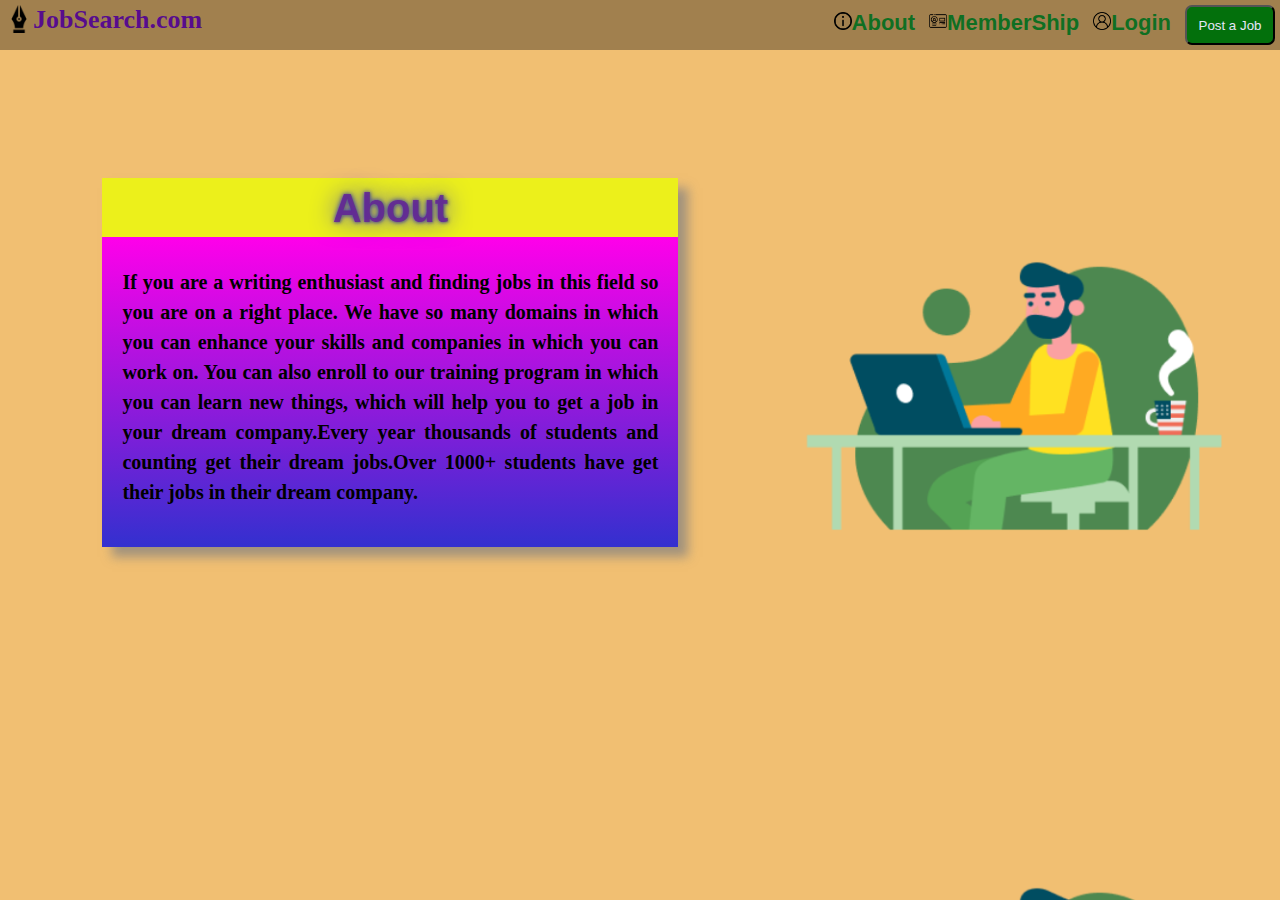
==== aboutjobs.html @ 86f0a2f5 "Add files via upload" ====
<!DOCTYPE html>
<html lang="en">
<head>
    <meta charset="UTF-8">
    <meta http-equiv="X-UA-Compatible" content="IE=edge">
    <meta name="viewport" content="width=device-width, initial-scale=1.0">
    <title>About</title>
    <link rel="icon" href="information.png" type="image/icon type">
    <link rel="stylesheet" href="aboutjobs.css">
</head>
<body>
    <div class="navbar">
        <img src="pen-tool.png" alt="" width="28px" height="28px" class="pen">
        <a href="index.html" style="text-decoration: none;" class="jobsearch">JobSearch.com</a>
        <div class="cont">
            <a href="aboutjobs.html" style="text-decoration: none;" id="content"><img src="information.png" width="18" height="18">About</a>
            <a href="#" style="text-decoration: none;" id="content"><img src="membership.png" width="18" height="18" >MemberShip</a>
            <a href="#" style="text-decoration: none;" id="content"><img src="user.png" width="18" height="18">Login</a>
            <button class="btn">Post a Job</button>
        </div>        
    </div> 
    <div class="about">
        
            <h1 class="aboutheading">About</h1>
            <p class="aboutpara"><strong>If you are a writing enthusiast and  finding jobs in this field so you are on a right place. We have so many domains in which you can enhance your skills and  companies in which you can work on.  You can also enroll to our training program in which you can learn new things, which will help you to get a job in your dream company.Every year thousands of students and counting get their dream jobs.Over 1000+ students have get their jobs in their dream company.</strong></p>
    </div>
    
</body>
</html>
---- aboutjobs.css ----
body{
    background-image: url("photo.png");
    background-size: 1300px;
    margin-left: 0px;
    margin-top: 0px;
    margin-right: 0px;
    margin-bottom: 0px;
}
.navbar{
    background-color: rgba(12, 12, 12, 0.349);
    padding: 5px;
}
.jobsearch,.pen{
    float: left;
    color: #530592ef;
    text-align: left;
    text-decoration: none;
    font-size: 26px;
    font-family: 'Indie Flower', cursive;
    font-weight: bolder;
}
.cont{
    text-align: right;
    word-spacing: 10px;
}
#content{
    font-weight: bolder;
    
    color: #066e20ef;
    text-align: center;
    text-decoration: none;
    font-size: 22px;
    font-family: 'Merriweather Sans', sans-serif
}
.btn{
    width: 90px;
    height: 40px;
    background-color: rgb(3, 112, 12);
    color: lavender;
    border-radius: 7px;
    border-color: black;
    border-width: 2px;
    cursor: pointer;
}
.about{
    background-color: lavender;
    margin-top: 10%;
    margin-right: 47%;
    margin-left: 8%;
    box-shadow: 10px 10px 10px rgba(131, 129, 129, 0.712);
}
.aboutheading{
    padding-right: 20px;
    padding-left: 20px;
    text-align: center;
    line-height:60px;
    font-size: 40px;
    font-family:sans-serif;
    font-weight:bolder;
    color: #622396de;
    background-color: rgba(236, 240, 11, 0.932);
    text-shadow: 1px 1px 2px rgba(116, 113, 113, 0.603), 0 0 25px rgba(0, 0, 255, 0.76), 0 0 5px rgb(53, 53, 170);
}
.aboutpara{
    padding-left: 20px;
    padding-right: 20px;
    text-align: justify;
    background-image: linear-gradient(rgb(255, 0, 234), rgb(51, 48, 207));
    line-height: 30px;
    margin-top: -28px;
    padding-bottom: 40px;
    padding-top: 30px;
    font-size:20px;
    font-family: 'Bangers', cursive;
}
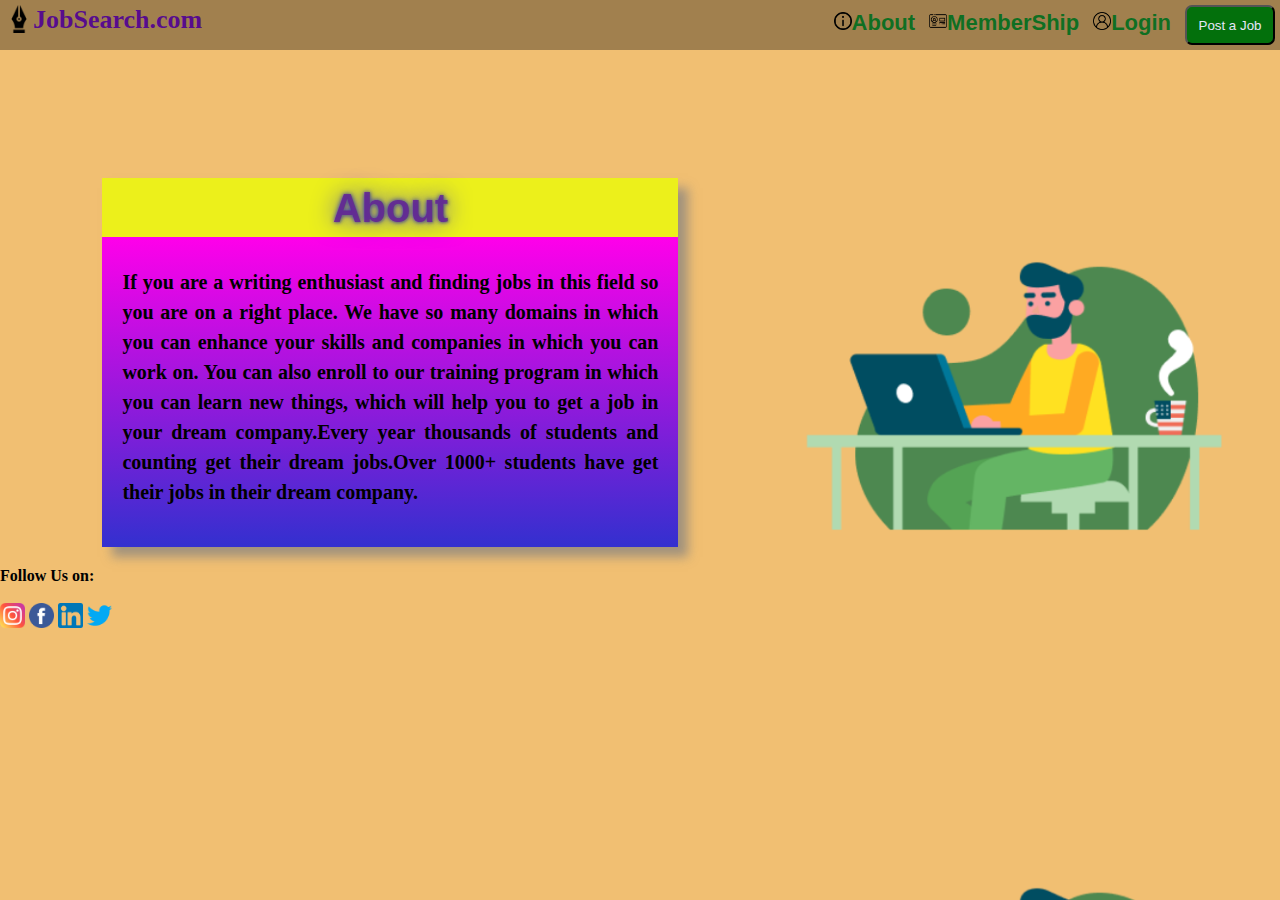
==== commit 2221998c: "Update aboutjobs.html" ====
--- a/aboutjobs.html
+++ b/aboutjobs.html
@@ -24,6 +24,19 @@
             <h1 class="aboutheading">About</h1>
             <p class="aboutpara"><strong>If you are a writing enthusiast and  finding jobs in this field so you are on a right place. We have so many domains in which you can enhance your skills and  companies in which you can work on.  You can also enroll to our training program in which you can learn new things, which will help you to get a job in your dream company.Every year thousands of students and counting get their dream jobs.Over 1000+ students have get their jobs in their dream company.</strong></p>
     </div>
+    <footer>
+        <div class="logos">
+            <section class="icon">
+                <span class="footpara"><b>Follow Us on:</b></span>
+                <br>
+                <br>
+                <a href="#" ><img src="instagram.png" alt="" width="25" height="25"></a>
+                <a href="#"><img src="facebook.png" alt="" width="25" height="25"></a>
+                <a href="#"><img src="linkedin.png" alt="" width="25" height="25"></a>
+                <a href="#"><img src="twitter.png" alt="" width="25" height="25"></a>
+            </section>
+        </div>
+    </footer>
     
 </body>
-</html>+</html>
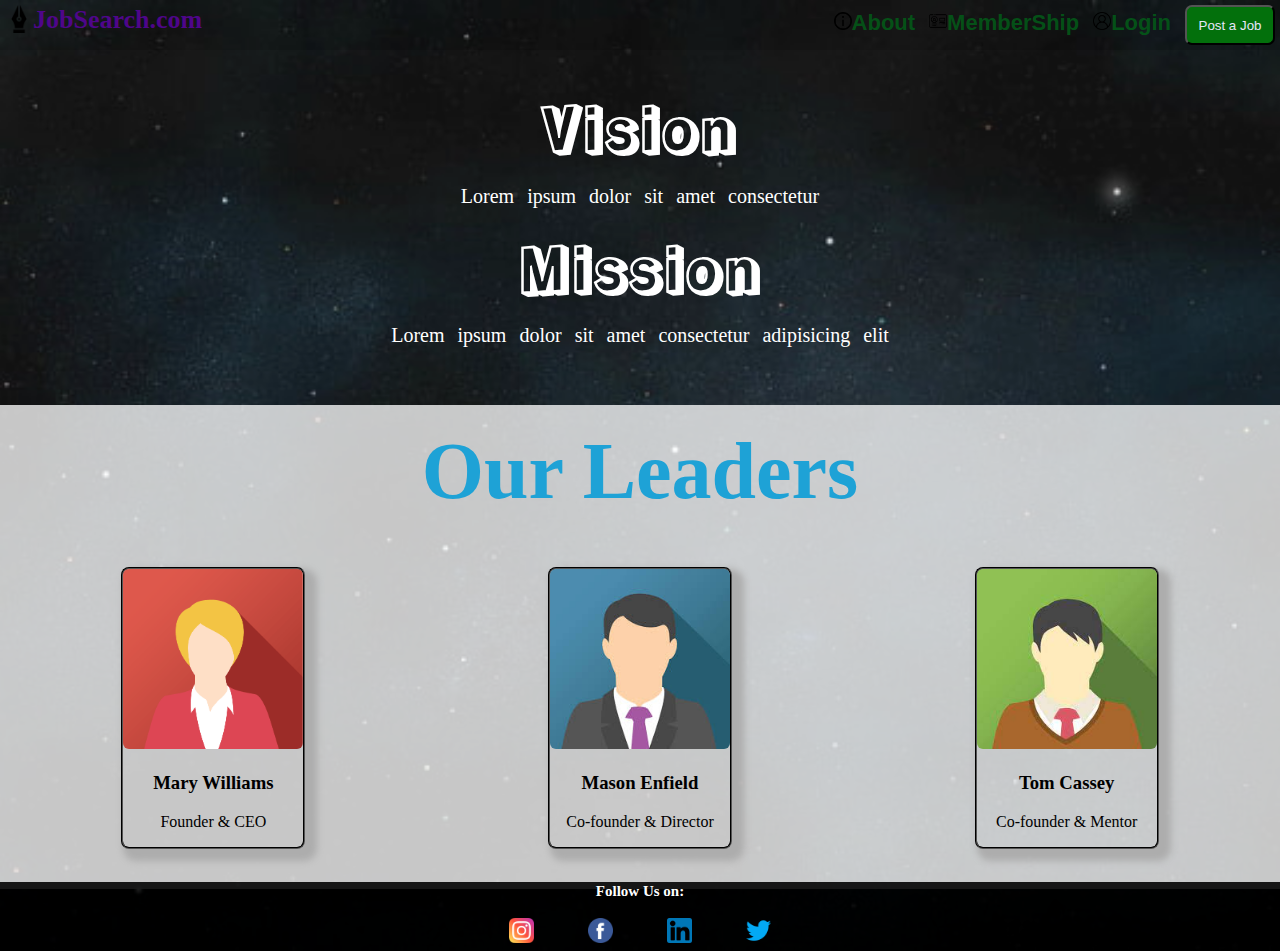
==== commit bee364f1: "Add files via upload" ====
--- a/aboutjobs.html
+++ b/aboutjobs.html
@@ -7,6 +7,7 @@
     <title>About</title>
     <link rel="icon" href="information.png" type="image/icon type">
     <link rel="stylesheet" href="aboutjobs.css">
+    <link href="https://fonts.googleapis.com/css2?family=Ma+Shan+Zheng&family=Rampart+One&display=swap" rel="stylesheet">
 </head>
 <body>
     <div class="navbar">
@@ -14,15 +15,42 @@
         <a href="index.html" style="text-decoration: none;" class="jobsearch">JobSearch.com</a>
         <div class="cont">
             <a href="aboutjobs.html" style="text-decoration: none;" id="content"><img src="information.png" width="18" height="18">About</a>
-            <a href="#" style="text-decoration: none;" id="content"><img src="membership.png" width="18" height="18" >MemberShip</a>
-            <a href="#" style="text-decoration: none;" id="content"><img src="user.png" width="18" height="18">Login</a>
+            <a href="membership.html" style="text-decoration: none;" id="content"><img src="membership.png" width="18" height="18" >MemberShip</a>
+            <a href="login.html" style="text-decoration: none;" id="content"><img src="user.png" width="18" height="18">Login</a>
             <button class="btn">Post a Job</button>
         </div>        
     </div> 
-    <div class="about">
-        
-            <h1 class="aboutheading">About</h1>
-            <p class="aboutpara"><strong>If you are a writing enthusiast and  finding jobs in this field so you are on a right place. We have so many domains in which you can enhance your skills and  companies in which you can work on.  You can also enroll to our training program in which you can learn new things, which will help you to get a job in your dream company.Every year thousands of students and counting get their dream jobs.Over 1000+ students have get their jobs in their dream company.</strong></p>
+    <div class="quote">
+        <h1 class="vision">Vision</h1>
+        <p class="vision-sent">Lorem ipsum dolor sit amet consectetur</p>
+        <h1 class="mission">Mission</h1>
+        <p class="mission-sent">Lorem ipsum dolor sit amet consectetur adipisicing elit</p>
+    </div>
+    <div class="members">
+        <p class="team">Our Leaders</p>
+        <div class="flexs">
+            <div class="card">
+                <img src="team1.png" alt="Avatar" class="tpic">
+                <div class="container">
+                  <h3 class="name"><b>Mary Williams</b></h3>
+                  <p class="intro">Founder & CEO</p>
+                </div>
+            </div>
+            <div class="card">
+                <img src="team2.jfif" alt="Avatar" class="tpic">
+                <div class="container">
+                  <h3 class="name" ><b>Mason Enfield</b></h3>
+                  <p class="intro">Co-founder & Director</p>
+                </div>
+            </div>
+            <div class="card">
+                <img src="team3.jfif" alt="Avatar" class="tpic">
+                <div class="container">
+                  <h3 class="name"><b>Tom Cassey</b></h3>
+                  <p class="intro">Co-founder & Mentor</p>
+                </div>
+            </div>
+        </div>
     </div>
     <footer>
         <div class="logos">
@@ -36,7 +64,8 @@
                 <a href="#"><img src="twitter.png" alt="" width="25" height="25"></a>
             </section>
         </div>
+        
     </footer>
     
 </body>
-</html>
+</html>--- a/aboutjobs.css
+++ b/aboutjobs.css
@@ -1,16 +1,19 @@
 body{
-    background-image: url("photo.png");
-    background-size: 1300px;
+    background-image: url("space.jpg");
+    background-size: cover;
     margin-left: 0px;
     margin-top: 0px;
     margin-right: 0px;
     margin-bottom: 0px;
 }
 .navbar{
-    background-color: rgba(12, 12, 12, 0.349);
+    background-color: rgba(82, 82, 82, 0.171);
     padding: 5px;
+    overflow: hidden;
+    display: block;
 }
 .jobsearch,.pen{
+
     float: left;
     color: #530592ef;
     text-align: left;
@@ -20,17 +23,23 @@
     font-weight: bolder;
 }
 .cont{
+    display: block;
     text-align: right;
     word-spacing: 10px;
 }
 #content{
     font-weight: bolder;
-    
-    color: #066e20ef;
+    color: #045518ef;
     text-align: center;
     text-decoration: none;
     font-size: 22px;
-    font-family: 'Merriweather Sans', sans-serif
+    font-family: 'Merriweather Sans', sans-serif;
+    transition: 0.3s;
+}
+#content:hover{
+    color: white;
+    background:rgba(238, 237, 237, 0.466);
+    padding:10px 5px 15px 5px;
 }
 .btn{
     width: 90px;
@@ -42,11 +51,86 @@
     border-width: 2px;
     cursor: pointer;
 }
+.btn:hover{
+    font-weight: bold;
+}
+.jobsearch:hover{
+    font-weight: bolder;
+}
+.quote{
+    text-align: center;
+    color: white;
+    background-color: rgba(109, 109, 109, 0.151);
+    padding: 3% 0 3% 0;
+}
+.vision{
+    margin-top: -6px;
+    font-weight: bold;
+    font-size: 60px;
+    font-family: 'Rampart One', cursive;
+}
+.vision-sent{
+    margin-top: -25px;
+    font-size: 20px;
+    word-spacing: 8px;
+}
+.mission{
+    margin-top: -6px;
+    font-weight: bold;
+    font-size: 60px;
+    font-family: 'Rampart One', cursive;
+}
+.mission-sent{
+    word-spacing: 8px;
+    font-size: 20px;
+    margin-top: -25px;
+}
+.team{
+    font-size: 80px;
+    color: rgb(30, 162, 214);
+    text-align: center;
+    margin-top: 16px;
+    font-weight: bold;
+    font-family:Cambria, Cochin, Georgia, Times, 'Times New Roman', serif;
+}
+.members{
+    background-color: rgba(255, 255, 255, 0.781);
+    padding: 5px 0 40px 0;
+}
+.flexs{
+    display: flex;
+}
+.card{
+    margin-top: -30px;
+    margin-left: auto;
+    margin-right: auto; 
+    border: 2px black groove;
+    border-radius: 8px;
+    box-shadow: 7px 7px 7px 5px rgb(173, 173, 173);
+    transition: 0.2s;
+}
+.container{
+    color: black; 
+}
+.tpic{
+    border-radius: 6px;
+    width: 180px;
+    height: 180px;
+}
+.name,.intro{
+    text-align: center;
+}
+.card:hover{
+    box-shadow: 8px 9px 8px 5px rgb(130, 130, 130);
+}
+/*.underline{
+    border-top: 4px groove black;
+    margin-top: 0px;
+
+}
 .about{
+    margin-top: -34.6px;
     background-color: lavender;
-    margin-top: 10%;
-    margin-right: 47%;
-    margin-left: 8%;
     box-shadow: 10px 10px 10px rgba(131, 129, 129, 0.712);
 }
 .aboutheading{
@@ -57,20 +141,44 @@
     font-size: 40px;
     font-family:sans-serif;
     font-weight:bolder;
-    color: #622396de;
-    background-color: rgba(236, 240, 11, 0.932);
-    text-shadow: 1px 1px 2px rgba(116, 113, 113, 0.603), 0 0 25px rgba(0, 0, 255, 0.76), 0 0 5px rgb(53, 53, 170);
+    color: #11e746ec;
+    background-color: rgba(233, 104, 95, 0.89);
+    text-shadow: 0 0 3px #0a0a0ae8, 0 0 5px #0000ffd8;
 }
 .aboutpara{
     padding-left: 20px;
     padding-right: 20px;
     text-align: justify;
-    background-image: linear-gradient(rgb(255, 0, 234), rgb(51, 48, 207));
+    background-color: rgba(233, 104, 95, 0.89);    
     line-height: 30px;
-    margin-top: -28px;
-    padding-bottom: 40px;
+    margin-top: -33px;
+    padding-bottom: 30px;
     padding-top: 30px;
     font-size:20px;
     font-family: 'Bangers', cursive;
 }
+.jk{
+    margin-top: -200px;
+    margin-left: 58%;
+    box-shadow: 4px 4px 4px 4px rgba(255, 0, 0, 0.842);
+} */
+.logos{
+    margin-top: -20px;
+    text-align: center;
+    background-color: rgba(0, 0, 0, 0.89);
+    padding-bottom: 1px;
+}
+.icon{
+    word-spacing: 50px;
+    margin-top: 13px;
+    padding-bottom: 3px;
+}
+.footpara{
+    font-size: 15px ;
+    word-spacing:0px;
+    color: white;
+}
 
+
+
+
